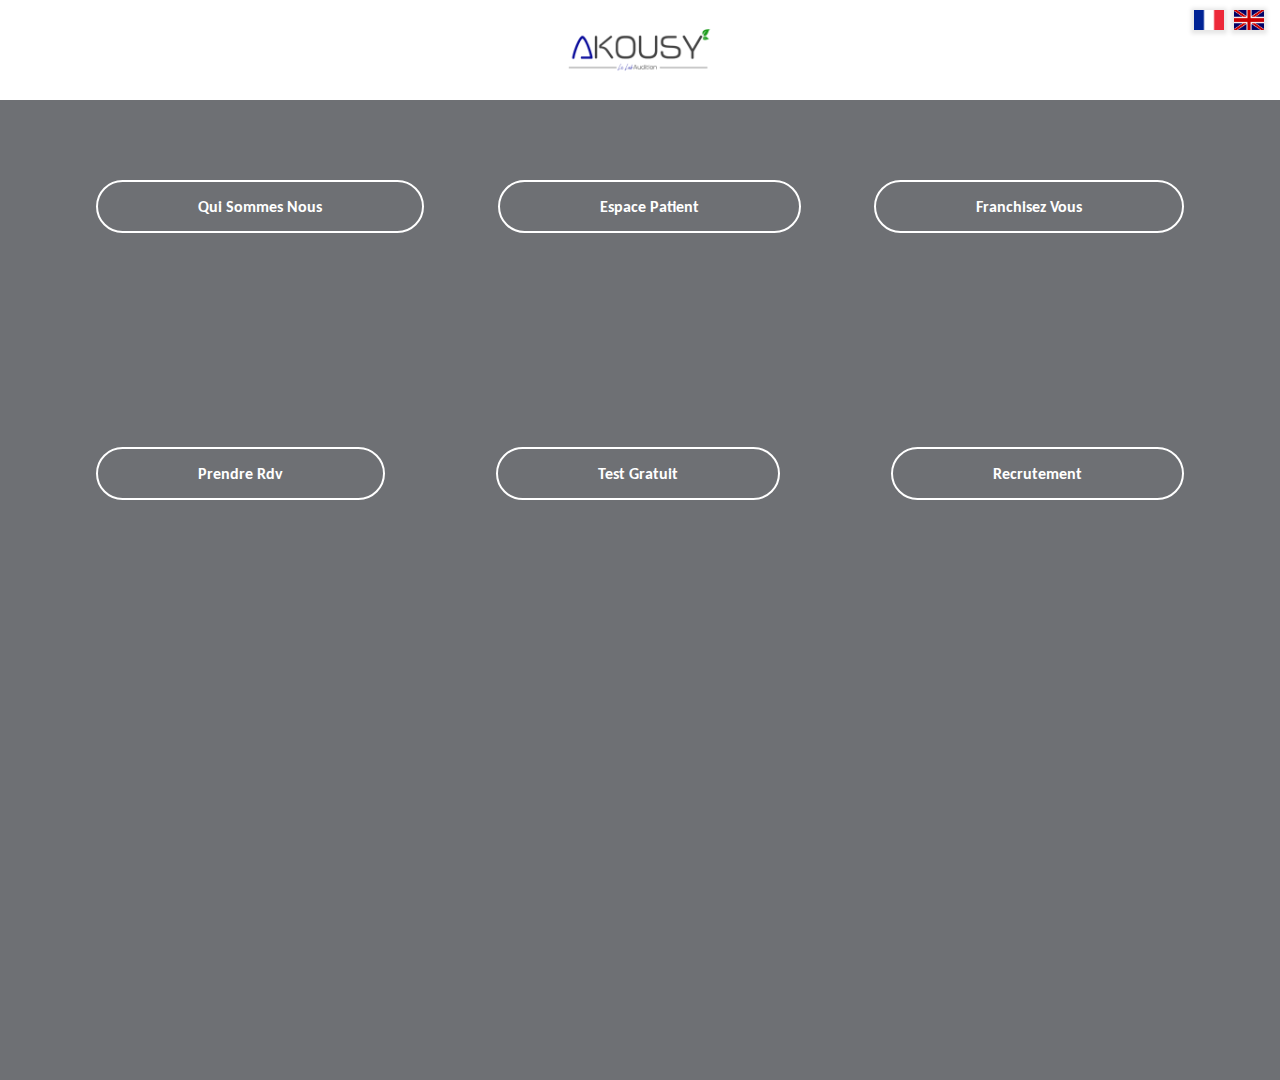
==== index.html @ 755ed9a7 "last update" ====
<!DOCTYPE html>
<html lang="en">

<head>
    <meta charset="UTF-8">
    <meta name="viewport" content="width=device-width, initial-scale=1.0">
    <title> Laboratoire auditif Athuil</title>
    <link rel="stylesheet" href="scss/main.css">
</head>

<body>

    <div class="header-wpadding">
        <div class="header">
            <a href="index.html">
                <div class="header__logo"><img src="assets/images/logo.png" alt="logo"></div>
            </a>

            <div class="header__langue">

                <div class="header__langue__flag"><img src="assets/images/France.png" alt="français"></div>
                <div class="header__langue__flag"><img src="assets/images/Anglais.jpg" alt="anglais"></div>

            </div>

        </div>
    </div>
    <div class="container">
        <div class="main">
            <div class="main__top">
                <div class="main__top__groupe">
                    <div class="main__groupe__button__top">
                        qui sommes nous
                        <div class="dropdown">
                            <a href="anthonyAthuil.html">anthony athuil</a>
                            <a href="equipe.html">l'équipe</a>
                            <a href="nosCentres.html">nos centres</a>
                            <a href="notreExpertise.html">notre expertise</a>
                        </div>
                    </div>
                    <div class="main__groupe__button__top">
                        espace patient
                        <div class="dropdown">
                            <a href="nosEquipements.html">nos equipements</a>
                            <a href="nosSolutions.html">nos solutions</a>
                            <a href="votreSuivi.html">votre suivi</a>
                        </div>
                    </div>
                    <div class="main__groupe__button__top">
                        franchisez vous
                        <div class="dropdown">
                            <a href="vosCentres.html">vos centres</a>
                            <a href="#">vous etes audioprothesiste</a>
                            <a href="#">vous etes deja installé</a>
                            <a href="#">pourquoi nous</a>
                            <a href="#">nos solutions d'accompagnement</a>
                            <a href="#">notre approche</a>
                            <a href="#">notre singularié</a>
                            <a href="#">prendre rdv avec un de nos experts en developpement</a>
                        </div>
                    </div>
                </div>
            </div>
            <video class="mainVideo video-paused" id="video" src="./assets/images/sequence_02.mp4" width="600px" style="position: relative; cursor: pointer;"></video>
            <div class="main__bottom">
                <div class="main__bottom__groupe">
                    <div class="main__groupe__button__bottom">
                        <a href="#">prendre rdv</a>
                    </div>
                    <div class="main__groupe__button__bottom">
                        <a href="#">test gratuit</a>
                    </div>
                    <div class="main__groupe__button__bottom">
                        <a href="#">recrutement</a>
                    </div>
                </div>
            </div>

        </div>

    </div>
</body>
<script src="./js/main.js"></script>

</html>
---- scss/main.css ----
@charset "UTF-8";
@import url("https://fonts.googleapis.com/css2?family=Carlito:ital,wght@0,400;0,700;1,400;1,700&display=swap");
body {
  background-color: #6e7074;
  font-family: "Carlito", serif;
  font-weight: 400;
  font-style: normal;
  margin: 0;
  padding: 0;
  color: #ffffff;
}

a {
  text-decoration: none;
  color: #ffffff;
}

h2 {
  color: #ffffff;
}

.footer {
  background: #333;
  color: #fff;
  text-align: center;
  width: 100%;
  height: 20px;
  position: relative;
  bottom: 0;
}

body {
  background-color: #6e7074;
  display: flex;
  flex-direction: column;
}

.container {
  margin: 3rem auto 0 auto;
  min-height: 100vh;
  position: relative;
  width: 90%;
}

.main {
  min-height: 100vh;
  font-family: "Carlito", serif;
  font-weight: 700;
  font-style: normal;
  text-transform: capitalize;
}

.main__top__groupe,
.main__bottom__groupe {
  display: flex;
  justify-content: space-between;
  padding: 0 2rem;
}

/* Boutons */
.main__groupe__button__top,
.main__groupe__button__bottom {
  position: relative;
  border: 2px solid #ffffff;
  color: #ffffff;
  border-radius: 30px;
  padding: 15px 100px;
  text-align: center;
  font-size: 16px;
  cursor: pointer;
  transition: all 0.3s ease-in-out;
  z-index: 10;
}

.main__groupe__button__top:hover,
.main__groupe__button__bottom:hover {
  background: #ffffff;
  color: #414634;
}

/* Dropdown */
.dropdown {
  position: absolute;
  top: 100%;
  left: 0;
  background: #ffffff;
  border: 1px solid #ffffff;
  border-radius: 8px;
  width: 100%;
  box-shadow: 0px 4px 10px rgba(0, 0, 0, 0.1);
  overflow: hidden;
  opacity: 0;
  visibility: hidden;
  transition: opacity 0.4s ease-in-out, transform 0.3s ease-in-out;
}

/* Liens du dropdown */
.dropdown a {
  display: block;
  padding: 12px 15px;
  color: #333;
  text-decoration: none;
  font-size: 14px;
  border-bottom: 1px solid #f1f1f1;
  opacity: 0;
  transform: translateY(-10px);
  transition: opacity 0.3s ease-in-out, transform 0.3s ease-in-out;
}

.dropdown a:last-child {
  border-bottom: none;
}

/* Affichage du menu avec animation */
.main__groupe__button__top:hover .dropdown,
.main__groupe__button__bottom:hover .dropdown {
  opacity: 1;
  visibility: visible;
  transform: translateY(0);
}

.main__groupe__button__top:hover .dropdown a,
.main__groupe__button__bottom:hover .dropdown a {
  opacity: 1;
  transform: translateY(0);
}

/* Effet cascade sur les liens */
.main__groupe__button__top:hover .dropdown a:nth-child(1),
.main__groupe__button__bottom:hover .dropdown a:nth-child(1) {
  transition-delay: 0.1s;
}

.main__groupe__button__top:hover .dropdown a:nth-child(2),
.main__groupe__button__bottom:hover .dropdown a:nth-child(2) {
  transition-delay: 0.2s;
}

.main__groupe__button__top:hover .dropdown a:nth-child(3),
.main__groupe__button__bottom:hover .dropdown a:nth-child(3) {
  transition-delay: 0.3s;
}

.main__groupe__button__top:hover .dropdown a:nth-child(4),
.main__groupe__button__bottom:hover .dropdown a:nth-child(4) {
  transition-delay: 0.4s;
}

.main__groupe__button__top:hover .dropdown a:nth-child(5),
.main__groupe__button__bottom:hover .dropdown a:nth-child(5) {
  transition-delay: 0.5s;
}

.main__groupe__button__top:hover .dropdown a:nth-child(6),
.main__groupe__button__bottom:hover .dropdown a:nth-child(6) {
  transition-delay: 0.6s;
}

.main__groupe__button__top:hover .dropdown a:nth-child(7),
.main__groupe__button__bottom:hover .dropdown a:nth-child(7) {
  transition-delay: 0.7s;
}

.main__groupe__button__top:hover .dropdown a:nth-child(8),
.main__groupe__button__bottom:hover .dropdown a:nth-child(8) {
  transition-delay: 0.8s;
}

/* Logo */
.main__logo {
  position: relative;
  background-color: #f1f1f1;
  height: 400px;
  z-index: -1;
  display: flex;
  justify-content: center;
}

.main__top {
  padding-bottom: 30px;
}

.main__bottom {
  padding-top: 30px;
}

.header {
  display: flex;
  justify-content: center;
}
.header__logo img {
  width: 150px;
}
.header__langue {
  top: 10px;
  display: flex;
  flex-direction: row;
  gap: 10px;
  position: absolute;
  right: 1rem;
}
.header__langue__flag img {
  width: 30px;
  height: 20px;
  box-shadow: 0px 1px 4px 3px rgba(0, 0, 0, 0.094);
}

.header-wpadding {
  position: relative;
  margin-bottom: 2rem;
  background-color: #ffffff;
  height: 100px;
}

body {
  background-color: #6e7074;
  font-family: "Carlito", serif;
  font-weight: 400;
  font-style: normal;
  margin: 0;
  padding: 0;
  color: #ffffff;
}

a {
  text-decoration: none;
  color: #ffffff;
}

h2 {
  color: #ffffff;
}

.main_anthony {
  margin-left: auto;
  margin-right: auto;
  position: relative;
  width: 90%;
}

.footer {
  background: #333;
  color: #fff;
  text-align: center;
  width: 100%;
  height: 20px;
  position: relative;
  bottom: 0;
}

.main_equipe {
  margin-left: auto;
  margin-right: auto;
  min-height: 100vh;
  position: relative;
  width: 90%;
}
.main_equipe___assistants {
  display: flex;
  gap: 100px;
  justify-content: center;
  margin-top: 4rem;
}
.main_equipe___assistants__box {
  display: flex;
  flex-direction: column;
  align-items: center;
}
.main_equipe___assistants__box__image {
  width: 200px;
}

.name {
  font-size: 30px;
}

.container {
  text-align: center;
}

.main_equipement {
  margin-left: auto;
  margin-right: auto;
  min-height: 100vh;
  position: relative;
  max-width: 100%;
  display: flex;
  flex-wrap: wrap;
  justify-content: space-between;
  align-items: flex-start;
}

.image {
  width: 400px;
}

.main_equipement__box {
  margin-top: 2rem;
  background: white;
  padding: 20px;
  border-radius: 8px;
  text-align: center;
  color: #414634;
}

.title-appareil {
  color: #414634;
}

.main_equipement__column {
  width: calc(50% - 15px);
  display: flex;
  flex-direction: column;
}

.main_equipement__column:first-child {
  margin-top: 50px;
}

.main_equipement__box {
  margin-bottom: 20px;
}

body {
  background-color: #6e7074;
  font-family: "Carlito", serif;
  font-weight: 400;
  font-style: normal;
  margin: 0;
  padding: 0;
  color: #ffffff;
}

a {
  text-decoration: none;
  color: #ffffff;
}

h2 {
  color: #ffffff;
}

.main_solution {
  margin-left: auto;
  margin-right: auto;
  min-height: 100vh;
  position: relative;
  width: 90%;
}

.container__box {
  display: flex;
  flex-direction: column;
  align-items: center;
}

.box {
  display: flex;
  flex-direction: column;
}

.center-photo {
  width: 500px;
}

.box__img {
  display: flex;
  flex-direction: column;
  margin: auto;
  margin-top: 0;
  gap: 1rem;
}

.box__title {
  display: flex;
  justify-content: center;
  font-size: 20px;
  margin-top: 4rem;
}

.vos-centre-title {
  display: flex;
  justify-content: center;
  text-align: center;
  font-size: 20px;
}

/* Conteneur de la galerie */
.box__img {
  display: grid;
  grid-template-columns: repeat(auto-fit, minmax(300px, 1fr));
  gap: 15px;
}

/* Style des images */
.box__img img {
  width: 100%;
  height: auto;
  transition: transform 0.3s ease-in-out, box-shadow 0.3s ease-in-out;
  cursor: pointer;
}

/* Effet au survol */
.box__img img:hover {
  transform: scale(1.05);
  box-shadow: 0px 10px 20px rgba(0, 0, 0, 0.2);
}

/* Lightbox */
.lightbox {
  position: fixed;
  top: 0;
  left: 0;
  width: 100%;
  height: 100%;
  background: rgba(0, 0, 0, 0.8);
  display: flex;
  justify-content: center;
  align-items: center;
  visibility: hidden;
  opacity: 0;
  transition: opacity 0.3s ease-in-out, visibility 0.3s;
}

.lightbox img {
  max-width: 90%;
  max-height: 90%;
  border-radius: 10px;
}

.lightbox.show {
  visibility: visible;
  opacity: 1;
}

/* Bouton de fermeture */
.lightbox::after {
  content: "✖";
  position: absolute;
  top: 20px;
  right: 30px;
  font-size: 30px;
  color: white;
  cursor: pointer;
}/*# sourceMappingURL=main.css.map */

/* Effet de zoom */
.zoom-effect {
  transform: scale(1.6);
  transition: transform 0.8s ease-in-out;
  z-index: 100;
  box-shadow: rgba(0, 0, 0, 0.25) 0px 54px 55px, rgba(0, 0, 0, 0.12) 0px -12px 30px, rgba(0, 0, 0, 0.12) 0px 4px 6px, rgba(0, 0, 0, 0.17) 0px 12px 13px, rgba(0, 0, 0, 0.09) 0px -3px 5px;
}

.video-paused {
  transform: scale(1);
  filter: blur(8px); /* Ajoute un flou de 8px */
  transition: transform 0.8s ease-in-out, filter 0.8s ease-in-out;
  z-index: 1;
}

/* Arrière-plan qui s’assombrit quand la vidéo est jouée */
.darken-bg::before {
  content: "";
  position: fixed;
  top: 0;
  left: 0;
  width: 100%;
  height: 100%;
  background: rgba(0, 0, 0, 0.5);
  z-index: -1;
  animation: fadeIn 0.5s ease-in-out forwards;
}

/* Animation de fondu */
@keyframes fadeIn {
  from {
      opacity: 0;
  }
  to {
      opacity: 1;
  }
}

.mainVideo2{
  margin-top: 40px;
}
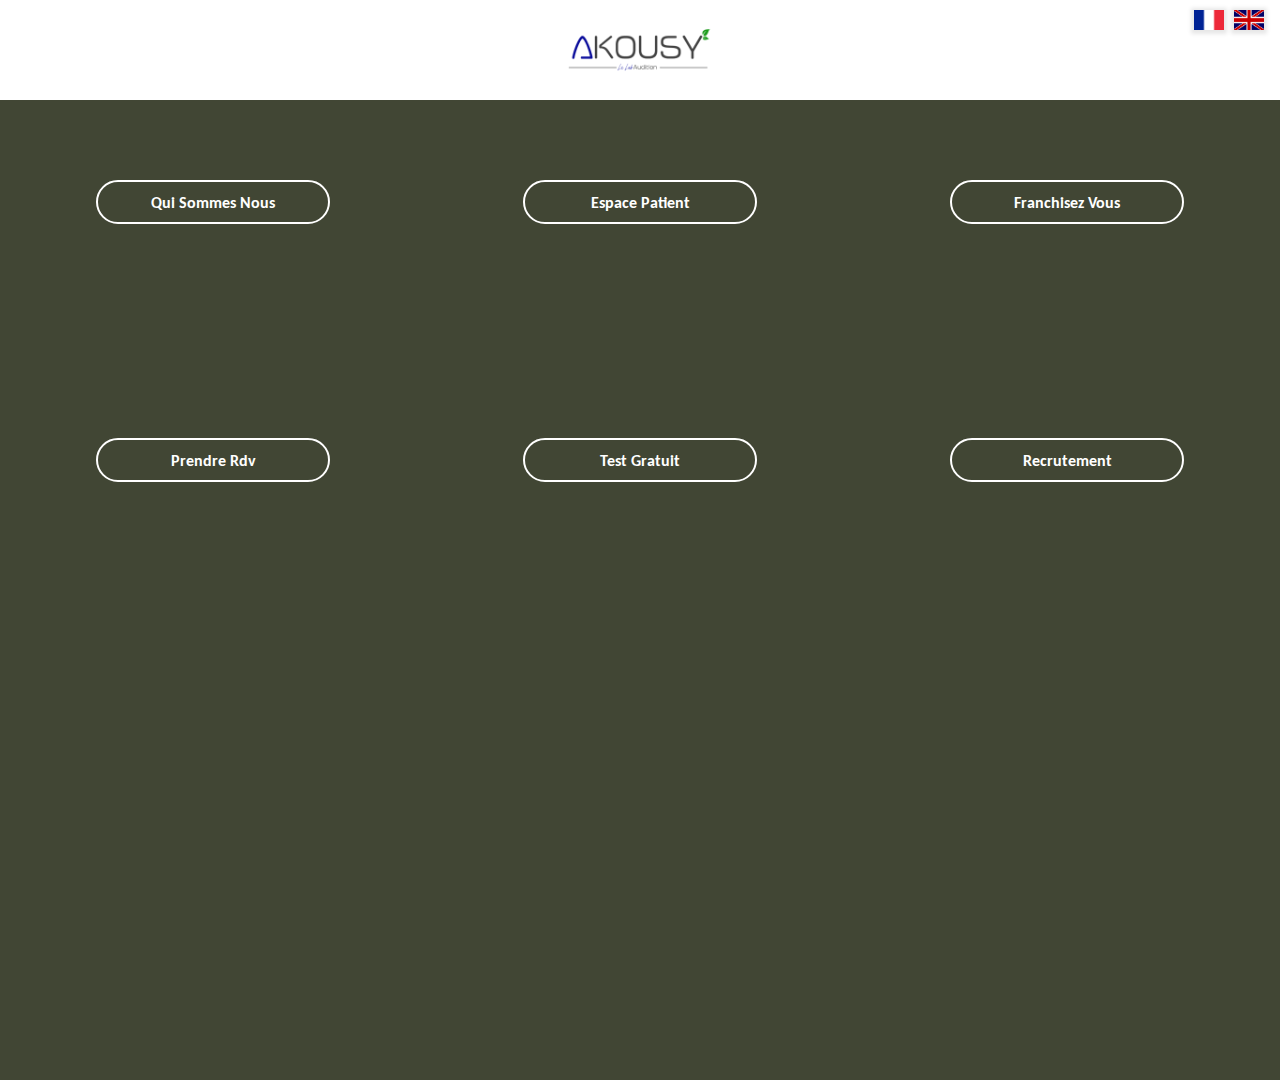
==== commit 527770e6: "ça boss" ====
--- a/index.html
+++ b/index.html
@@ -65,13 +65,13 @@
             <div class="main__bottom">
                 <div class="main__bottom__groupe">
                     <div class="main__groupe__button__bottom">
-                        <a href="#">prendre rdv</a>
+                        <a class="link" href="https://www.doctolib.fr/centre-auditif/paris/laboratoire-auditif-athuil/booking/places?specialityId=925&telehealth=false&profile_skipped=true&bookingFunnelSource=external_referral">prendre rdv</a>
                     </div>
                     <div class="main__groupe__button__bottom">
-                        <a href="#">test gratuit</a>
+                        <a class="link" href="https://hearing-screener.beyondhearing.org/LaboratoiresauditifsAnthonyAthuil/DcF16Q/welcome">test gratuit</a>
                     </div>
                     <div class="main__groupe__button__bottom">
-                        <a href="#">recrutement</a>
+                        <a class="link" href="#">recrutement</a>
                     </div>
                 </div>
             </div>
--- a/scss/main.css
+++ b/scss/main.css
@@ -1,7 +1,7 @@
 @charset "UTF-8";
 @import url("https://fonts.googleapis.com/css2?family=Carlito:ital,wght@0,400;0,700;1,400;1,700&display=swap");
 body {
-  background-color: #6e7074;
+  background-color: #414634;
   font-family: "Carlito", serif;
   font-weight: 400;
   font-style: normal;
@@ -19,6 +19,80 @@
   color: #ffffff;
 }
 
+.zoom-effect {
+  transform: scale(1.6);
+  transition: transform 0.8s ease-in-out;
+  z-index: 100;
+  box-shadow: rgba(0, 0, 0, 0.25) 0px 54px 55px, rgba(0, 0, 0, 0.12) 0px -12px 30px, rgba(0, 0, 0, 0.12) 0px 4px 6px, rgba(0, 0, 0, 0.17) 0px 12px 13px, rgba(0, 0, 0, 0.09) 0px -3px 5px;
+}
+
+.video-paused {
+  transform: scale(1);
+  filter: blur(8px); /* Ajoute un flou de 8px */
+  transition: transform 0.8s ease-in-out, filter 0.8s ease-in-out;
+  z-index: 1;
+}
+
+/* Arrière-plan qui s’assombrit quand la vidéo est jouée */
+.darken-bg::before {
+  content: "";
+  position: fixed;
+  top: 0;
+  left: 0;
+  width: 100%;
+  height: 100%;
+  background: rgba(0, 0, 0, 0.5);
+  z-index: -1;
+  animation: fadeIn 0.5s ease-in-out forwards;
+}
+
+/* Animation de fondu */
+@keyframes fadeIn {
+  from {
+    opacity: 0;
+  }
+  to {
+    opacity: 1;
+  }
+}
+.mainVideo2 {
+  margin-top: 40px;
+}
+
+@media (max-width: 800px) {
+  .bodyAnthony {
+    margin-bottom: 50px;
+    margin-top: 0;
+  }
+  .mainVideo {
+    width: 200px;
+  }
+  .mainVideo2 {
+    width: 200px;
+  }
+  .main__top__groupe {
+    display: flex;
+    flex-direction: column;
+  }
+  .main__groupe__button__top {
+    margin: 10px;
+    padding: 15px 50px;
+  }
+  .main__bottom__groupe {
+    display: flex;
+    flex-direction: column;
+  }
+  .main__groupe__button__bottom {
+    margin: 10px;
+    padding: 15px 50px;
+  }
+  .main_equipe___assistants {
+    flex-direction: column;
+  }
+  .main_equipe___assistants__box {
+    margin-bottom: 10px;
+  }
+}
 .footer {
   background: #333;
   color: #fff;
@@ -64,12 +138,23 @@
   border: 2px solid #ffffff;
   color: #ffffff;
   border-radius: 30px;
-  padding: 15px 100px;
   text-align: center;
   font-size: 16px;
   cursor: pointer;
   transition: all 0.3s ease-in-out;
-  z-index: 10;
+  justify-content: center;
+  display: flex;
+  align-items: center;
+  width: 230px;
+  height: 40px;
+}
+
+.link {
+  align-items: center;
+  justify-content: center;
+  display: flex;
+  height: 100%;
+  width: 100%;
 }
 
 .main__groupe__button__top:hover,
@@ -77,9 +162,14 @@
   background: #ffffff;
   color: #414634;
 }
+.main__groupe__button__top:hover a,
+.main__groupe__button__bottom:hover a {
+  color: #414634;
+}
 
 /* Dropdown */
 .dropdown {
+  z-index: 100;
   position: absolute;
   top: 100%;
   left: 0;
@@ -213,7 +303,7 @@
 }
 
 body {
-  background-color: #6e7074;
+  background-color: #414634;
   font-family: "Carlito", serif;
   font-weight: 400;
   font-style: normal;
@@ -231,6 +321,80 @@
   color: #ffffff;
 }
 
+.zoom-effect {
+  transform: scale(1.6);
+  transition: transform 0.8s ease-in-out;
+  z-index: 100;
+  box-shadow: rgba(0, 0, 0, 0.25) 0px 54px 55px, rgba(0, 0, 0, 0.12) 0px -12px 30px, rgba(0, 0, 0, 0.12) 0px 4px 6px, rgba(0, 0, 0, 0.17) 0px 12px 13px, rgba(0, 0, 0, 0.09) 0px -3px 5px;
+}
+
+.video-paused {
+  transform: scale(1);
+  filter: blur(8px); /* Ajoute un flou de 8px */
+  transition: transform 0.8s ease-in-out, filter 0.8s ease-in-out;
+  z-index: 1;
+}
+
+/* Arrière-plan qui s’assombrit quand la vidéo est jouée */
+.darken-bg::before {
+  content: "";
+  position: fixed;
+  top: 0;
+  left: 0;
+  width: 100%;
+  height: 100%;
+  background: rgba(0, 0, 0, 0.5);
+  z-index: -1;
+  animation: fadeIn 0.5s ease-in-out forwards;
+}
+
+/* Animation de fondu */
+@keyframes fadeIn {
+  from {
+    opacity: 0;
+  }
+  to {
+    opacity: 1;
+  }
+}
+.mainVideo2 {
+  margin-top: 40px;
+}
+
+@media (max-width: 800px) {
+  .bodyAnthony {
+    margin-bottom: 50px;
+    margin-top: 0;
+  }
+  .mainVideo {
+    width: 200px;
+  }
+  .mainVideo2 {
+    width: 200px;
+  }
+  .main__top__groupe {
+    display: flex;
+    flex-direction: column;
+  }
+  .main__groupe__button__top {
+    margin: 10px;
+    padding: 15px 50px;
+  }
+  .main__bottom__groupe {
+    display: flex;
+    flex-direction: column;
+  }
+  .main__groupe__button__bottom {
+    margin: 10px;
+    padding: 15px 50px;
+  }
+  .main_equipe___assistants {
+    flex-direction: column;
+  }
+  .main_equipe___assistants__box {
+    margin-bottom: 10px;
+  }
+}
 .main_anthony {
   margin-left: auto;
   margin-right: auto;
@@ -286,12 +450,12 @@
   max-width: 100%;
   display: flex;
   flex-wrap: wrap;
-  justify-content: space-between;
+  justify-content: center;
   align-items: flex-start;
 }
 
 .image {
-  width: 400px;
+  width: 300px;
 }
 
 .main_equipement__box {
@@ -301,6 +465,7 @@
   border-radius: 8px;
   text-align: center;
   color: #414634;
+  width: 90%;
 }
 
 .title-appareil {
@@ -322,7 +487,7 @@
 }
 
 body {
-  background-color: #6e7074;
+  background-color: #414634;
   font-family: "Carlito", serif;
   font-weight: 400;
   font-style: normal;
@@ -340,6 +505,80 @@
   color: #ffffff;
 }
 
+.zoom-effect {
+  transform: scale(1.6);
+  transition: transform 0.8s ease-in-out;
+  z-index: 100;
+  box-shadow: rgba(0, 0, 0, 0.25) 0px 54px 55px, rgba(0, 0, 0, 0.12) 0px -12px 30px, rgba(0, 0, 0, 0.12) 0px 4px 6px, rgba(0, 0, 0, 0.17) 0px 12px 13px, rgba(0, 0, 0, 0.09) 0px -3px 5px;
+}
+
+.video-paused {
+  transform: scale(1);
+  filter: blur(8px); /* Ajoute un flou de 8px */
+  transition: transform 0.8s ease-in-out, filter 0.8s ease-in-out;
+  z-index: 1;
+}
+
+/* Arrière-plan qui s’assombrit quand la vidéo est jouée */
+.darken-bg::before {
+  content: "";
+  position: fixed;
+  top: 0;
+  left: 0;
+  width: 100%;
+  height: 100%;
+  background: rgba(0, 0, 0, 0.5);
+  z-index: -1;
+  animation: fadeIn 0.5s ease-in-out forwards;
+}
+
+/* Animation de fondu */
+@keyframes fadeIn {
+  from {
+    opacity: 0;
+  }
+  to {
+    opacity: 1;
+  }
+}
+.mainVideo2 {
+  margin-top: 40px;
+}
+
+@media (max-width: 800px) {
+  .bodyAnthony {
+    margin-bottom: 50px;
+    margin-top: 0;
+  }
+  .mainVideo {
+    width: 200px;
+  }
+  .mainVideo2 {
+    width: 200px;
+  }
+  .main__top__groupe {
+    display: flex;
+    flex-direction: column;
+  }
+  .main__groupe__button__top {
+    margin: 10px;
+    padding: 15px 50px;
+  }
+  .main__bottom__groupe {
+    display: flex;
+    flex-direction: column;
+  }
+  .main__groupe__button__bottom {
+    margin: 10px;
+    padding: 15px 50px;
+  }
+  .main_equipe___assistants {
+    flex-direction: column;
+  }
+  .main_equipe___assistants__box {
+    margin-bottom: 10px;
+  }
+}
 .main_solution {
   margin-left: auto;
   margin-right: auto;
@@ -442,46 +681,4 @@
   font-size: 30px;
   color: white;
   cursor: pointer;
-}/*# sourceMappingURL=main.css.map */
-
-/* Effet de zoom */
-.zoom-effect {
-  transform: scale(1.6);
-  transition: transform 0.8s ease-in-out;
-  z-index: 100;
-  box-shadow: rgba(0, 0, 0, 0.25) 0px 54px 55px, rgba(0, 0, 0, 0.12) 0px -12px 30px, rgba(0, 0, 0, 0.12) 0px 4px 6px, rgba(0, 0, 0, 0.17) 0px 12px 13px, rgba(0, 0, 0, 0.09) 0px -3px 5px;
-}
-
-.video-paused {
-  transform: scale(1);
-  filter: blur(8px); /* Ajoute un flou de 8px */
-  transition: transform 0.8s ease-in-out, filter 0.8s ease-in-out;
-  z-index: 1;
-}
-
-/* Arrière-plan qui s’assombrit quand la vidéo est jouée */
-.darken-bg::before {
-  content: "";
-  position: fixed;
-  top: 0;
-  left: 0;
-  width: 100%;
-  height: 100%;
-  background: rgba(0, 0, 0, 0.5);
-  z-index: -1;
-  animation: fadeIn 0.5s ease-in-out forwards;
-}
-
-/* Animation de fondu */
-@keyframes fadeIn {
-  from {
-      opacity: 0;
-  }
-  to {
-      opacity: 1;
-  }
-}
-
-.mainVideo2{
-  margin-top: 40px;
-}+}/*# sourceMappingURL=main.css.map */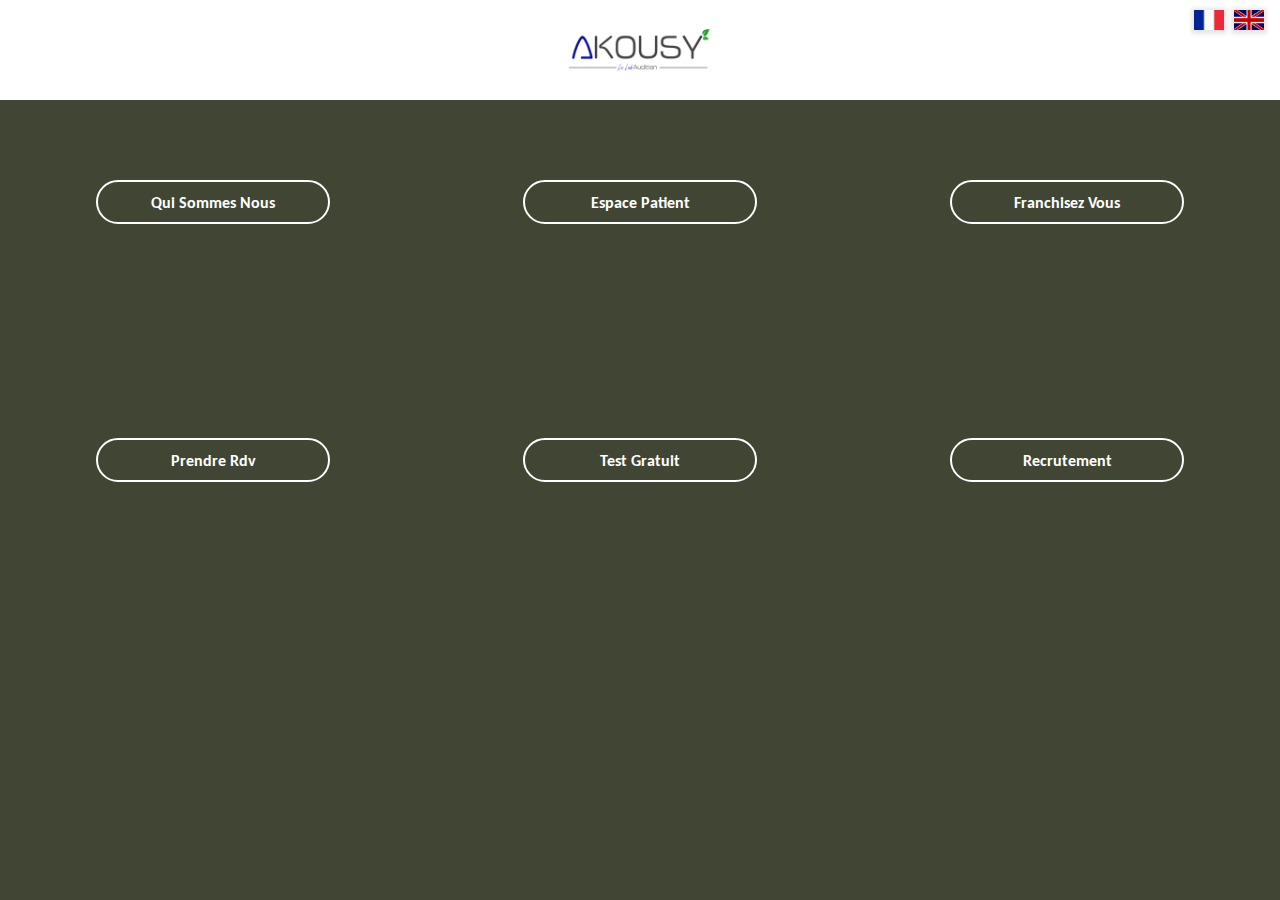
==== commit e6ea8936: "cxcx" ====
--- a/index.html
+++ b/index.html
@@ -32,10 +32,10 @@
                     <div class="main__groupe__button__top">
                         qui sommes nous
                         <div class="dropdown">
-                            <a href="anthonyAthuil.html">anthony athuil</a>
+                            <a href="akousy.html">akousy</a>
                             <a href="equipe.html">l'équipe</a>
                             <a href="nosCentres.html">nos centres</a>
-                            <a href="notreExpertise.html">notre expertise</a>
+                            <!-- <a href="notreExpertise.html">notre expertise</a> -->
                         </div>
                     </div>
                     <div class="main__groupe__button__top">
@@ -43,7 +43,8 @@
                         <div class="dropdown">
                             <a href="nosEquipements.html">nos equipements</a>
                             <a href="nosSolutions.html">nos solutions</a>
-                            <a href="votreSuivi.html">votre suivi</a>
+                            <!-- <a href="votreSuivi.html">votre suivi</a> -->
+                            <a href="contact.html">prendre contact</a>
                         </div>
                     </div>
                     <div class="main__groupe__button__top">
@@ -61,7 +62,7 @@
                     </div>
                 </div>
             </div>
-            <video class="mainVideo video-paused" id="video" src="./assets/images/sequence_02.mp4" width="600px" style="position: relative; cursor: pointer;"></video>
+            <video playsinline class="mainVideo video-paused" id="video" src="./assets/images/sequence_02.mp4" width="600px" style="position: relative; cursor: pointer;"></video>
             <div class="main__bottom">
                 <div class="main__bottom__groupe">
                     <div class="main__groupe__button__bottom">
@@ -71,7 +72,7 @@
                         <a class="link" href="https://hearing-screener.beyondhearing.org/LaboratoiresauditifsAnthonyAthuil/DcF16Q/welcome">test gratuit</a>
                     </div>
                     <div class="main__groupe__button__bottom">
-                        <a class="link" href="#">recrutement</a>
+                        <a class="link" href="recrutement.html">recrutement</a>
                     </div>
                 </div>
             </div>
--- a/scss/main.css
+++ b/scss/main.css
@@ -33,6 +33,106 @@
   z-index: 1;
 }
 
+.form-container {
+  background: white;
+  padding: 30px;
+  border-radius: 12px;
+  box-shadow: 0 10px 20px rgba(0, 0, 0, 0.1);
+  width: 100%;
+  max-width: 420px;
+}
+
+/* Titre */
+.form-title {
+  text-align: center;
+  font-size: 1.8rem;
+  font-weight: 600;
+  color: #333;
+  margin-bottom: 20px;
+}
+
+/* Groupes de champs */
+.form-group {
+  position: relative;
+  margin-bottom: 20px;
+}
+
+/* Labels stylisés */
+.form-label {
+  position: absolute;
+  top: 12px;
+  left: 14px;
+  font-size: 14px;
+  color: #777;
+  transition: all 0.3s ease;
+  pointer-events: none;
+}
+
+/* Champs de saisie */
+.form-input,
+.form-textarea {
+  width: 90%;
+  padding: 14px;
+  border: 2px solid #ddd;
+  border-radius: 8px;
+  font-size: 16px;
+  outline: none;
+  transition: all 0.3s ease;
+}
+
+/* Effet focus sur les champs */
+.form-input:focus,
+.form-textarea:focus {
+  border-color: #007BFF;
+  box-shadow: 0 4px 8px rgba(0, 123, 255, 0.1);
+}
+
+/* Animation du label lors du focus */
+.form-input:not(:-moz-placeholder-shown) + .form-label, .form-textarea:not(:-moz-placeholder-shown) + .form-label {
+  top: -10px;
+  left: 10px;
+  font-size: 12px;
+  color: #007BFF;
+  background: white;
+  padding: 0 5px;
+}
+.form-input:focus + .form-label,
+.form-input:not(:placeholder-shown) + .form-label,
+.form-textarea:focus + .form-label,
+.form-textarea:not(:placeholder-shown) + .form-label {
+  top: -10px;
+  left: 10px;
+  font-size: 12px;
+  color: #007BFF;
+  background: white;
+  padding: 0 5px;
+}
+
+/* Bouton stylisé */
+.form-button {
+  width: 100%;
+  background: #414634;
+  color: white;
+  border: none;
+  padding: 14px;
+  font-size: 16px;
+  border-radius: 8px;
+  cursor: pointer;
+  font-weight: 600;
+  text-transform: uppercase;
+  transition: all 0.3s ease;
+}
+
+.form-button:hover {
+  background: #23251c;
+  box-shadow: 0 4px 10px rgba(0, 123, 255, 0.2);
+}
+
+.containerContact {
+  display: flex;
+  justify-content: center;
+}
+
 /* Arrière-plan qui s’assombrit quand la vidéo est jouée */
 .darken-bg::before {
   content: "";
@@ -64,6 +164,14 @@
     margin-bottom: 50px;
     margin-top: 0;
   }
+  .form-container {
+    background: white;
+    padding: 30px;
+    border-radius: 12px;
+    box-shadow: 0 10px 20px rgba(0, 0, 0, 0.1);
+    width: 70%;
+    max-width: 420px;
+  }
   .mainVideo {
     width: 200px;
   }
@@ -73,6 +181,7 @@
   .main__top__groupe {
     display: flex;
     flex-direction: column;
+    align-items: center;
   }
   .main__groupe__button__top {
     margin: 10px;
@@ -81,6 +190,7 @@
   .main__bottom__groupe {
     display: flex;
     flex-direction: column;
+    align-items: center;
   }
   .main__groupe__button__bottom {
     margin: 10px;
@@ -111,13 +221,11 @@
 
 .container {
   margin: 3rem auto 0 auto;
-  min-height: 100vh;
   position: relative;
   width: 90%;
 }
 
 .main {
-  min-height: 100vh;
   font-family: "Carlito", serif;
   font-weight: 700;
   font-style: normal;
@@ -335,6 +443,106 @@
   z-index: 1;
 }
 
+.form-container {
+  background: white;
+  padding: 30px;
+  border-radius: 12px;
+  box-shadow: 0 10px 20px rgba(0, 0, 0, 0.1);
+  width: 100%;
+  max-width: 420px;
+}
+
+/* Titre */
+.form-title {
+  text-align: center;
+  font-size: 1.8rem;
+  font-weight: 600;
+  color: #333;
+  margin-bottom: 20px;
+}
+
+/* Groupes de champs */
+.form-group {
+  position: relative;
+  margin-bottom: 20px;
+}
+
+/* Labels stylisés */
+.form-label {
+  position: absolute;
+  top: 12px;
+  left: 14px;
+  font-size: 14px;
+  color: #777;
+  transition: all 0.3s ease;
+  pointer-events: none;
+}
+
+/* Champs de saisie */
+.form-input,
+.form-textarea {
+  width: 90%;
+  padding: 14px;
+  border: 2px solid #ddd;
+  border-radius: 8px;
+  font-size: 16px;
+  outline: none;
+  transition: all 0.3s ease;
+}
+
+/* Effet focus sur les champs */
+.form-input:focus,
+.form-textarea:focus {
+  border-color: #007BFF;
+  box-shadow: 0 4px 8px rgba(0, 123, 255, 0.1);
+}
+
+/* Animation du label lors du focus */
+.form-input:not(:-moz-placeholder-shown) + .form-label, .form-textarea:not(:-moz-placeholder-shown) + .form-label {
+  top: -10px;
+  left: 10px;
+  font-size: 12px;
+  color: #007BFF;
+  background: white;
+  padding: 0 5px;
+}
+.form-input:focus + .form-label,
+.form-input:not(:placeholder-shown) + .form-label,
+.form-textarea:focus + .form-label,
+.form-textarea:not(:placeholder-shown) + .form-label {
+  top: -10px;
+  left: 10px;
+  font-size: 12px;
+  color: #007BFF;
+  background: white;
+  padding: 0 5px;
+}
+
+/* Bouton stylisé */
+.form-button {
+  width: 100%;
+  background: #414634;
+  color: white;
+  border: none;
+  padding: 14px;
+  font-size: 16px;
+  border-radius: 8px;
+  cursor: pointer;
+  font-weight: 600;
+  text-transform: uppercase;
+  transition: all 0.3s ease;
+}
+
+.form-button:hover {
+  background: #23251c;
+  box-shadow: 0 4px 10px rgba(0, 123, 255, 0.2);
+}
+
+.containerContact {
+  display: flex;
+  justify-content: center;
+}
+
 /* Arrière-plan qui s’assombrit quand la vidéo est jouée */
 .darken-bg::before {
   content: "";
@@ -366,6 +574,14 @@
     margin-bottom: 50px;
     margin-top: 0;
   }
+  .form-container {
+    background: white;
+    padding: 30px;
+    border-radius: 12px;
+    box-shadow: 0 10px 20px rgba(0, 0, 0, 0.1);
+    width: 70%;
+    max-width: 420px;
+  }
   .mainVideo {
     width: 200px;
   }
@@ -375,6 +591,7 @@
   .main__top__groupe {
     display: flex;
     flex-direction: column;
+    align-items: center;
   }
   .main__groupe__button__top {
     margin: 10px;
@@ -383,6 +600,7 @@
   .main__bottom__groupe {
     display: flex;
     flex-direction: column;
+    align-items: center;
   }
   .main__groupe__button__bottom {
     margin: 10px;
@@ -519,6 +737,106 @@
   z-index: 1;
 }
 
+.form-container {
+  background: white;
+  padding: 30px;
+  border-radius: 12px;
+  box-shadow: 0 10px 20px rgba(0, 0, 0, 0.1);
+  width: 100%;
+  max-width: 420px;
+}
+
+/* Titre */
+.form-title {
+  text-align: center;
+  font-size: 1.8rem;
+  font-weight: 600;
+  color: #333;
+  margin-bottom: 20px;
+}
+
+/* Groupes de champs */
+.form-group {
+  position: relative;
+  margin-bottom: 20px;
+}
+
+/* Labels stylisés */
+.form-label {
+  position: absolute;
+  top: 12px;
+  left: 14px;
+  font-size: 14px;
+  color: #777;
+  transition: all 0.3s ease;
+  pointer-events: none;
+}
+
+/* Champs de saisie */
+.form-input,
+.form-textarea {
+  width: 90%;
+  padding: 14px;
+  border: 2px solid #ddd;
+  border-radius: 8px;
+  font-size: 16px;
+  outline: none;
+  transition: all 0.3s ease;
+}
+
+/* Effet focus sur les champs */
+.form-input:focus,
+.form-textarea:focus {
+  border-color: #007BFF;
+  box-shadow: 0 4px 8px rgba(0, 123, 255, 0.1);
+}
+
+/* Animation du label lors du focus */
+.form-input:not(:-moz-placeholder-shown) + .form-label, .form-textarea:not(:-moz-placeholder-shown) + .form-label {
+  top: -10px;
+  left: 10px;
+  font-size: 12px;
+  color: #007BFF;
+  background: white;
+  padding: 0 5px;
+}
+.form-input:focus + .form-label,
+.form-input:not(:placeholder-shown) + .form-label,
+.form-textarea:focus + .form-label,
+.form-textarea:not(:placeholder-shown) + .form-label {
+  top: -10px;
+  left: 10px;
+  font-size: 12px;
+  color: #007BFF;
+  background: white;
+  padding: 0 5px;
+}
+
+/* Bouton stylisé */
+.form-button {
+  width: 100%;
+  background: #414634;
+  color: white;
+  border: none;
+  padding: 14px;
+  font-size: 16px;
+  border-radius: 8px;
+  cursor: pointer;
+  font-weight: 600;
+  text-transform: uppercase;
+  transition: all 0.3s ease;
+}
+
+.form-button:hover {
+  background: #23251c;
+  box-shadow: 0 4px 10px rgba(0, 123, 255, 0.2);
+}
+
+.containerContact {
+  display: flex;
+  justify-content: center;
+}
+
 /* Arrière-plan qui s’assombrit quand la vidéo est jouée */
 .darken-bg::before {
   content: "";
@@ -550,6 +868,14 @@
     margin-bottom: 50px;
     margin-top: 0;
   }
+  .form-container {
+    background: white;
+    padding: 30px;
+    border-radius: 12px;
+    box-shadow: 0 10px 20px rgba(0, 0, 0, 0.1);
+    width: 70%;
+    max-width: 420px;
+  }
   .mainVideo {
     width: 200px;
   }
@@ -559,6 +885,7 @@
   .main__top__groupe {
     display: flex;
     flex-direction: column;
+    align-items: center;
   }
   .main__groupe__button__top {
     margin: 10px;
@@ -567,6 +894,7 @@
   .main__bottom__groupe {
     display: flex;
     flex-direction: column;
+    align-items: center;
   }
   .main__groupe__button__bottom {
     margin: 10px;
@@ -585,6 +913,102 @@
   min-height: 100vh;
   position: relative;
   width: 90%;
+}
+
+.container__box {
+  display: flex;
+  flex-direction: column;
+  align-items: center;
+}
+
+.box {
+  display: flex;
+  flex-direction: column;
+}
+
+.center-photo {
+  width: 500px;
+}
+
+.box__img {
+  display: flex;
+  flex-direction: column;
+  margin: auto;
+  margin-top: 0;
+  gap: 1rem;
+}
+
+.box__title {
+  display: flex;
+  justify-content: center;
+  font-size: 20px;
+  margin-top: 4rem;
+}
+
+.vos-centre-title {
+  display: flex;
+  justify-content: center;
+  text-align: center;
+  font-size: 20px;
+}
+
+/* Conteneur de la galerie */
+.box__img {
+  display: grid;
+  grid-template-columns: repeat(auto-fit, minmax(300px, 1fr));
+  gap: 15px;
+}
+
+/* Style des images */
+.box__img img {
+  width: 100%;
+  height: auto;
+  transition: transform 0.3s ease-in-out, box-shadow 0.3s ease-in-out;
+  cursor: pointer;
+}
+
+/* Effet au survol */
+.box__img img:hover {
+  transform: scale(1.05);
+  box-shadow: 0px 10px 20px rgba(0, 0, 0, 0.2);
+}
+
+/* Lightbox */
+.lightbox {
+  position: fixed;
+  top: 0;
+  left: 0;
+  width: 100%;
+  height: 100%;
+  background: rgba(0, 0, 0, 0.8);
+  display: flex;
+  justify-content: center;
+  align-items: center;
+  visibility: hidden;
+  opacity: 0;
+  transition: opacity 0.3s ease-in-out, visibility 0.3s;
+}
+
+.lightbox img {
+  max-width: 90%;
+  max-height: 90%;
+  border-radius: 10px;
+}
+
+.lightbox.show {
+  visibility: visible;
+  opacity: 1;
+}
+
+/* Bouton de fermeture */
+.lightbox::after {
+  content: "✖";
+  position: absolute;
+  top: 20px;
+  right: 30px;
+  font-size: 30px;
+  color: white;
+  cursor: pointer;
 }
 
 .container__box {
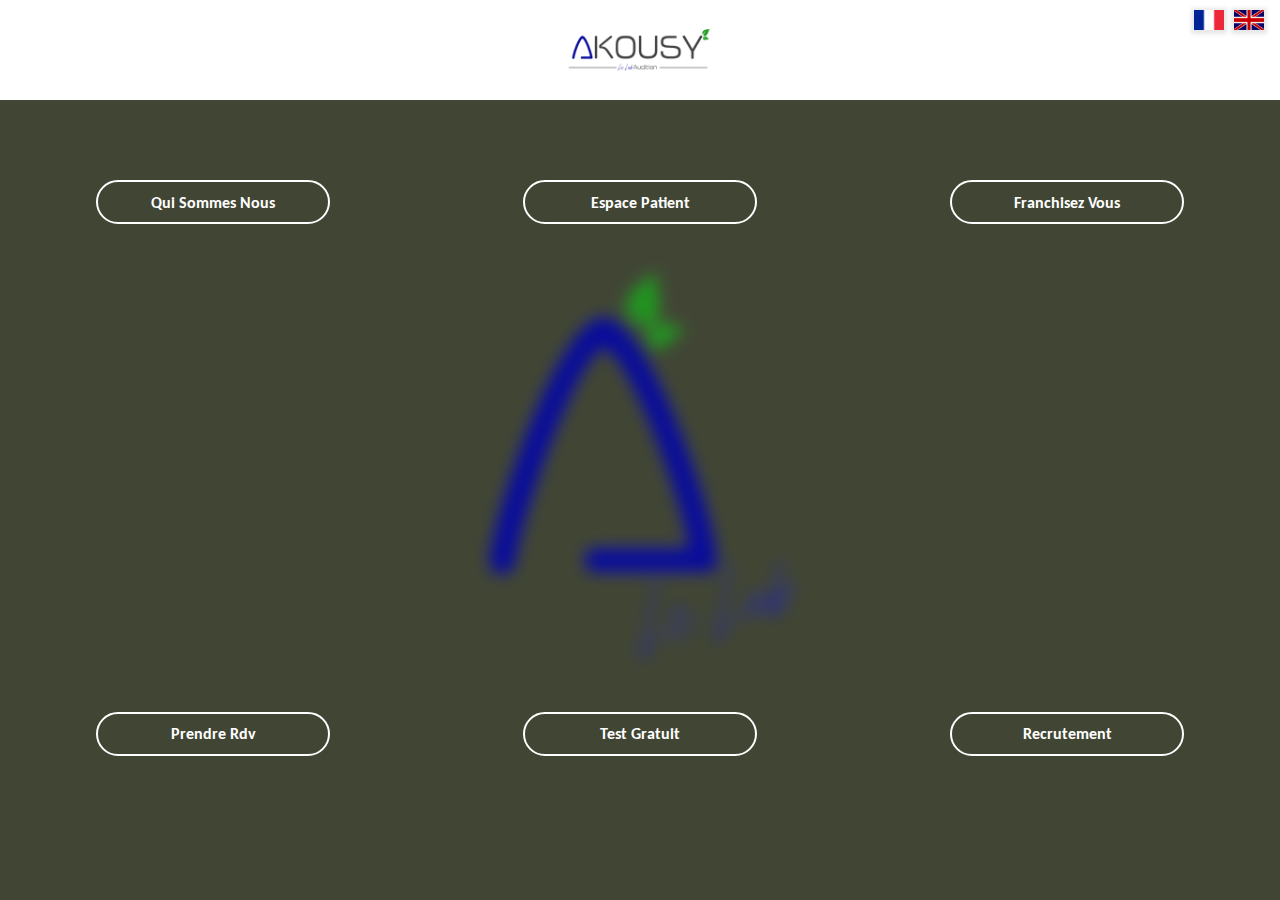
==== commit 8ef16e50: "sqs" ====
--- a/index.html
+++ b/index.html
@@ -62,7 +62,7 @@
                     </div>
                 </div>
             </div>
-            <video playsinline class="mainVideo video-paused" id="video" src="./assets/images/sequence_02.mp4" width="600px" style="position: relative; cursor: pointer;"></video>
+            <video playsinline muted preload="metadata" class="mainVideo video-paused" id="video" src="./assets/images/sequence_02.mp4" poster="./assets/images/AKOUSY.png" width="600px" style="position: relative; cursor: pointer;"></video>
             <div class="main__bottom">
                 <div class="main__bottom__groupe">
                     <div class="main__groupe__button__bottom">
--- a/scss/main.css
+++ b/scss/main.css
@@ -159,7 +159,7 @@
   margin-top: 40px;
 }
 
-@media (max-width: 800px) {
+/* @media (max-width: 800px) {
   .bodyAnthony {
     margin-bottom: 50px;
     margin-top: 0;
@@ -202,7 +202,7 @@
   .main_equipe___assistants__box {
     margin-bottom: 10px;
   }
-}
+} */
 .footer {
   background: #333;
   color: #fff;
@@ -569,7 +569,7 @@
   margin-top: 40px;
 }
 
-@media (max-width: 800px) {
+/* @media (max-width: 800px) {
   .bodyAnthony {
     margin-bottom: 50px;
     margin-top: 0;
@@ -612,7 +612,7 @@
   .main_equipe___assistants__box {
     margin-bottom: 10px;
   }
-}
+} */
 .main_anthony {
   margin-left: auto;
   margin-right: auto;
@@ -636,6 +636,11 @@
   min-height: 100vh;
   position: relative;
   width: 90%;
+  margin-bottom: 40px;
+}
+
+.video_equipe{
+  margin-bottom: 60px;
 }
 .main_equipe___assistants {
   display: flex;
@@ -868,6 +873,9 @@
     margin-bottom: 50px;
     margin-top: 0;
   }
+  .video_equipe{
+    margin: 30px;
+  }
   .form-container {
     background: white;
     padding: 30px;
@@ -889,7 +897,7 @@
   }
   .main__groupe__button__top {
     margin: 10px;
-    padding: 15px 50px;
+    padding: 5px 25px;
   }
   .main__bottom__groupe {
     display: flex;
@@ -898,7 +906,7 @@
   }
   .main__groupe__button__bottom {
     margin: 10px;
-    padding: 15px 50px;
+    padding: 5px 25px;
   }
   .main_equipe___assistants {
     flex-direction: column;
